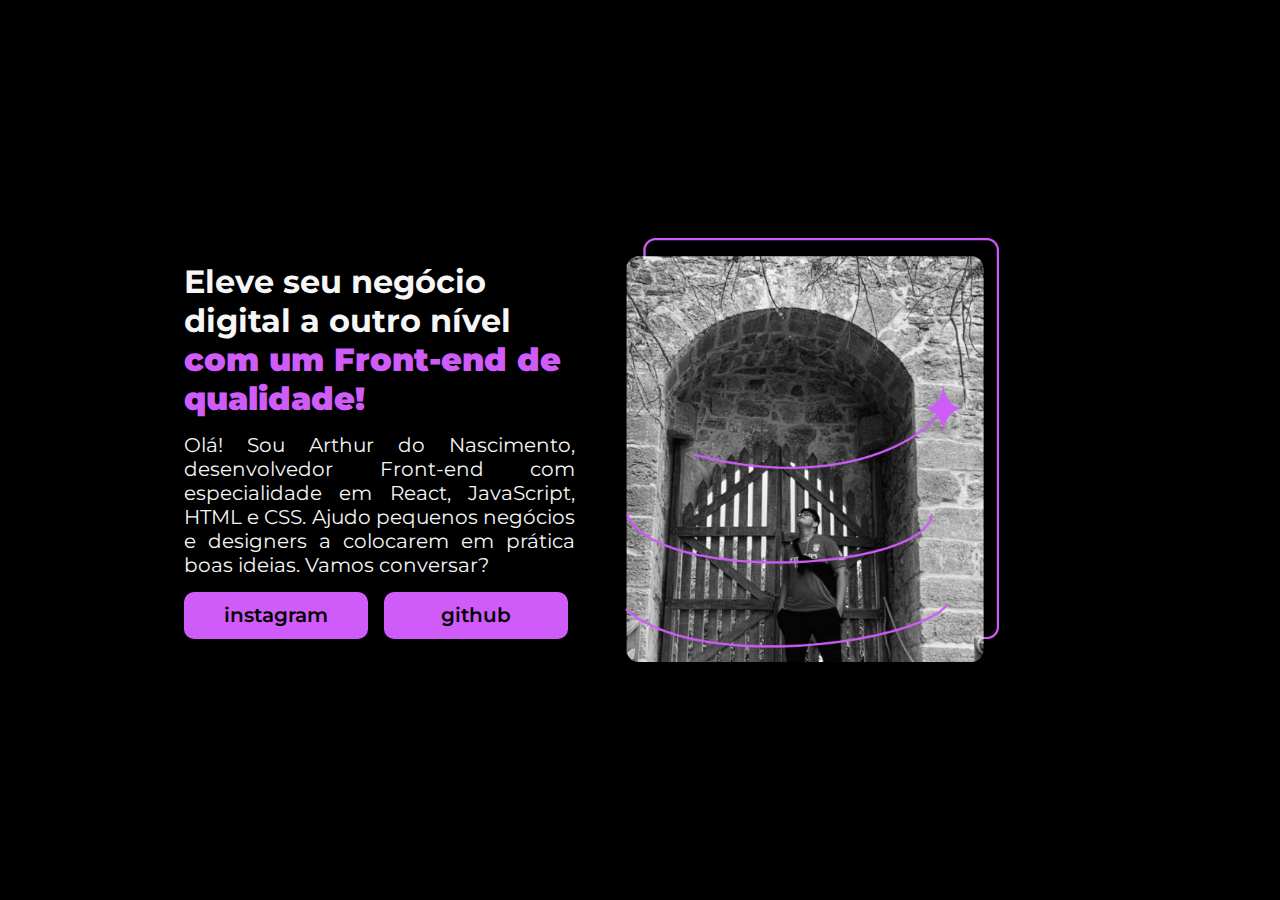
==== portfolio_alura/index.html @ 32d8ff0d "add files via commit" ====
<!DOCTYPE html>
<html lang="en">
<head>
    <meta charset="UTF-8">
    <meta name="viewport" content="width=device-width, initial-scale=1.0">
    <link rel="stylesheet" href="style.css">
    <title>portfolio alura</title>
</head>
<body>
    <header></header>
    <main>
        <div class="textos">
            <h1>Eleve seu negócio digital a outro nível <strong>com um Front-end de qualidade!</strong></h1>
            <p>
                Olá! Sou Arthur do Nascimento, desenvolvedor
                Front-end com especialidade em React, JavaScript, HTML e CSS. Ajudo pequenos negócios e designers a colocarem em prática boas ideias. Vamos conversar?
            </p>
            <div class="links">
                <div class="link"><a href="https://www.instagram.com/o_artuu/" target="_blank" rel="noopener noreferrer">instagram</a></div>
                <div class="link"><a href="http://github.com/oartuu" target="_blank" rel="noopener noreferrer">github</a></div>
            </div>
        </div>
        <div class="foto"><img src="Imagem.png" alt="Arthur do Nascimento"></div>
    <footer></footer>

</body>
</html>
---- portfolio_alura/style.css ----
@import url('https://fonts.googleapis.com/css2?family=Montserrat:wght@400;600&display=swap');
*{
    margin: 0;
    padding: 0;
    box-sizing: border-box;
}

body{
    
    width: 100vw;
    height: 100vh;
    background-color: black;
    color: #F6F6F6;
    font-weight: 400;
    font-family: 'Montserrat', sans-serif;
}
main{
    display: flex;
    align-items: center;
    margin: auto;
    width: 90%;
    height: 100%;
    flex-direction: row;
    gap: 15px;
    justify-content: flex-end;
}
.textos{
    display: flex;
    width: 40%;
    align-content: center;
    flex-direction: column;
    flex-wrap: wrap;
    align-items: flex-start;
    gap: 15px;
   
}
h1 > strong{
    color: #CF5CF8;
}
h1{
 width: 85%;
}
p{
    font-size: 20px;
    font-style: normal;
    text-align: justify;
    width: 85%;
}
.links{
    display: flex;
    flex-direction: row;
    justify-content: space-evenly;
    align-items: center;
    gap: 16px;
}

.link{
    background-color: #CF5CF8;
    padding: 5px;
    text-align: center;
    font-size: 20px;
    font-style: normal;
    font-weight: 600;
    line-height: 36px; 
    width: 184px;
    height: 47px;
    border-radius: 10px;
}

a{
    text-decoration: none;
    padding: 16px;
    height: 42px;
    width: 225px;
    color: #000;
   
}
.foto{
    width: 50%;

}
img{
    display: block;
    width: 65%;
}
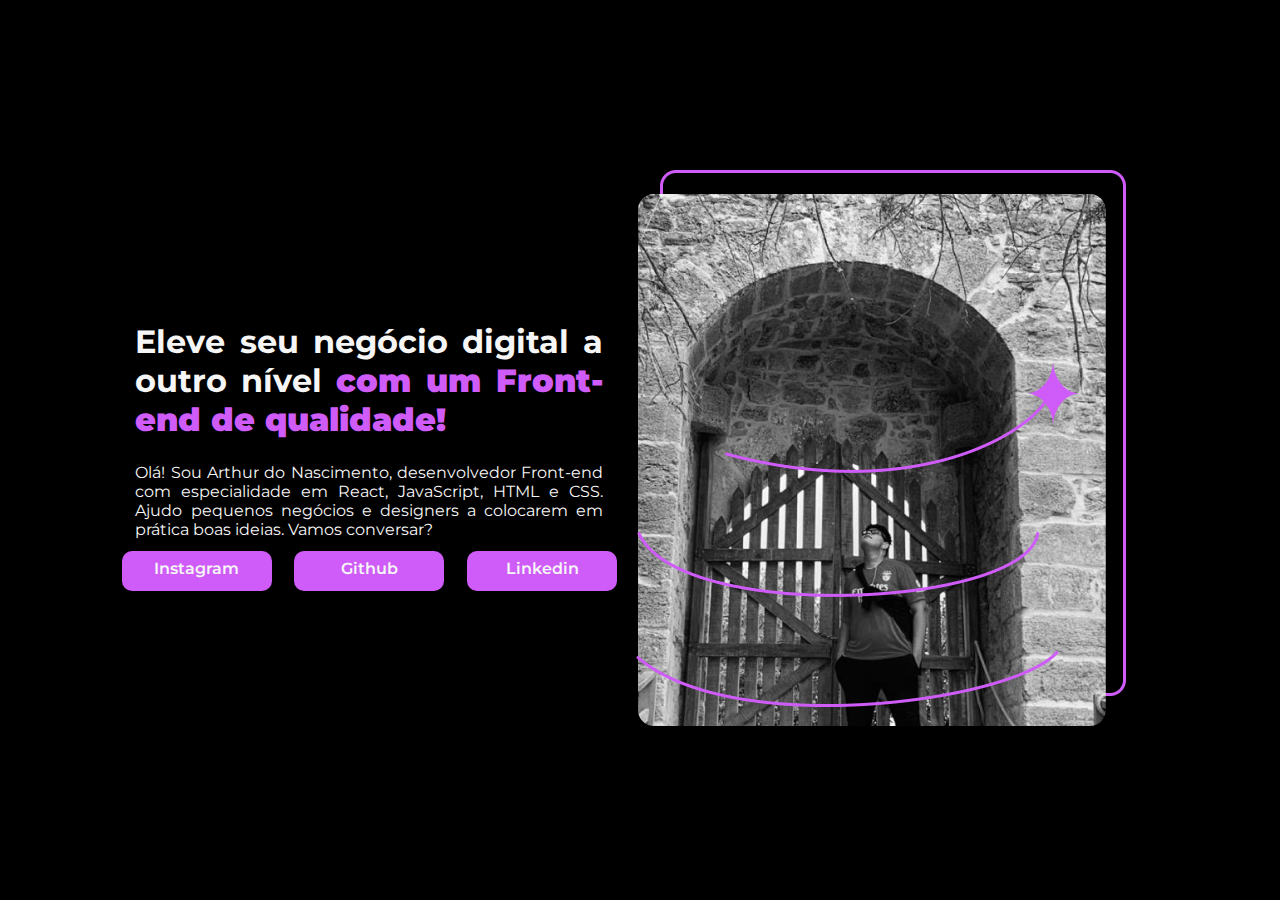
==== commit 76104606: "fixing styles and add responsive" ====
--- a/portfolio_alura/index.html
+++ b/portfolio_alura/index.html
@@ -4,10 +4,10 @@
     <meta charset="UTF-8">
     <meta name="viewport" content="width=device-width, initial-scale=1.0">
     <link rel="stylesheet" href="style.css">
+    <link rel="stylesheet" href="responsivity.css">
     <title>portfolio alura</title>
 </head>
 <body>
-    <header></header>
     <main>
         <div class="textos">
             <h1>Eleve seu negócio digital a outro nível <strong>com um Front-end de qualidade!</strong></h1>
@@ -16,12 +16,16 @@
                 Front-end com especialidade em React, JavaScript, HTML e CSS. Ajudo pequenos negócios e designers a colocarem em prática boas ideias. Vamos conversar?
             </p>
             <div class="links">
-                <div class="link"><a href="https://www.instagram.com/o_artuu/" target="_blank" rel="noopener noreferrer">instagram</a></div>
-                <div class="link"><a href="http://github.com/oartuu" target="_blank" rel="noopener noreferrer">github</a></div>
+                <div class="redes">
+                    <div class="link"><a href="https://www.instagram.com/0_artuu/" target="_blank" rel="noopener noreferrer">Instagram</a></div>
+                    <div class="link"><a href="http://github.com/oartuu" target="_blank" rel="noopener noreferrer">Github</a></div>
+                    <div class="link"><a href="https://www.linkedin.com/in/arthur-nascimento-389660273/" target="_blank" rel="noopener noreferrer">Linkedin</a></div>
+                </div>
             </div>
         </div>
-        <div class="foto"><img src="Imagem.png" alt="Arthur do Nascimento"></div>
-    <footer></footer>
+        <div class="foto">
+            <img src="Imagem.png" alt="Arthur do Nascimento">
+        </div>
 
 </body>
 </html>--- a/portfolio_alura/style.css
+++ b/portfolio_alura/style.css
@@ -6,80 +6,60 @@
 }
 
 body{
-    
     width: 100vw;
     height: 100vh;
     background-color: black;
     color: #F6F6F6;
     font-weight: 400;
     font-family: 'Montserrat', sans-serif;
+   
 }
 main{
     display: flex;
+    justify-content: space-evenly;
     align-items: center;
-    margin: auto;
-    width: 90%;
+    width: 80%;
     height: 100%;
-    flex-direction: row;
-    gap: 15px;
-    justify-content: flex-end;
+    margin-left: 8%;
 }
-.textos{
+ 
+main .textos{
     display: flex;
-    width: 40%;
-    align-content: center;
     flex-direction: column;
-    flex-wrap: wrap;
-    align-items: flex-start;
-    gap: 15px;
-   
+    padding: 8px;
 }
-h1 > strong{
+.textos h1,p{
+    padding: 12px 25px 12px 25px;
+    text-align: justify;
+}
+h1 strong{
     color: #CF5CF8;
 }
-h1{
- width: 85%;
+
+.links .redes{
+    display: flex;
+    justify-content: space-around;  
 }
-p{
-    font-size: 20px;
-    font-style: normal;
-    text-align: justify;
-    width: 85%;
+.redes .link{
+    width: 150px;
+    height: 40px;
+    text-align: center;
+    padding-top: 8px;
+    background-color: #CF5CF8;
+    border-radius: 10px;
+    cursor: pointer;
 }
-.links{
-    display: flex;
-    flex-direction: row;
-    justify-content: space-evenly;
-    align-items: center;
-    gap: 16px;
+.link a{
+    text-decoration: none;
+    padding-left: 20px;
+    font-weight: 600;
+    padding-right: 20px;
+    color: #F6F6F6;
+}
+.links a:hover{
+    text-decoration: underline;
 }
 
-.link{
-    background-color: #CF5CF8;
-    padding: 5px;
-    text-align: center;
-    font-size: 20px;
-    font-style: normal;
-    font-weight: 600;
-    line-height: 36px; 
-    width: 184px;
-    height: 47px;
-    border-radius: 10px;
-}
-
-a{
-    text-decoration: none;
-    padding: 16px;
-    height: 42px;
-    width: 225px;
-    color: #000;
-   
-}
-.foto{
-    width: 50%;
-
-}
-img{
-    display: block;
-    width: 65%;
+.foto img{
+    height: 80%;
 }--- a/portfolio_alura/responsivity.css
+++ b/portfolio_alura/responsivity.css
@@ -0,0 +1,35 @@
+@media (max-width:1230px){
+    .redes .link{
+        width: 100px;
+    }
+    .foto img{
+        height: 55vh;
+    }
+}
+
+@media (max-width: 900px){
+    .foto img{
+        height: 40vh;
+    }
+}
+@media (max-width: 900px){
+    main{
+        flex-direction: column-reverse;
+    }
+    
+}
+@media (max-width: 480px){
+    .foto img{
+        height: 30vh;
+        
+    }
+}
+@media (max-width:430px){
+    main{
+        width: 100%;
+        margin-left: 0;
+    }
+    .link a {
+        font-size: 0.8em;
+    }
+}